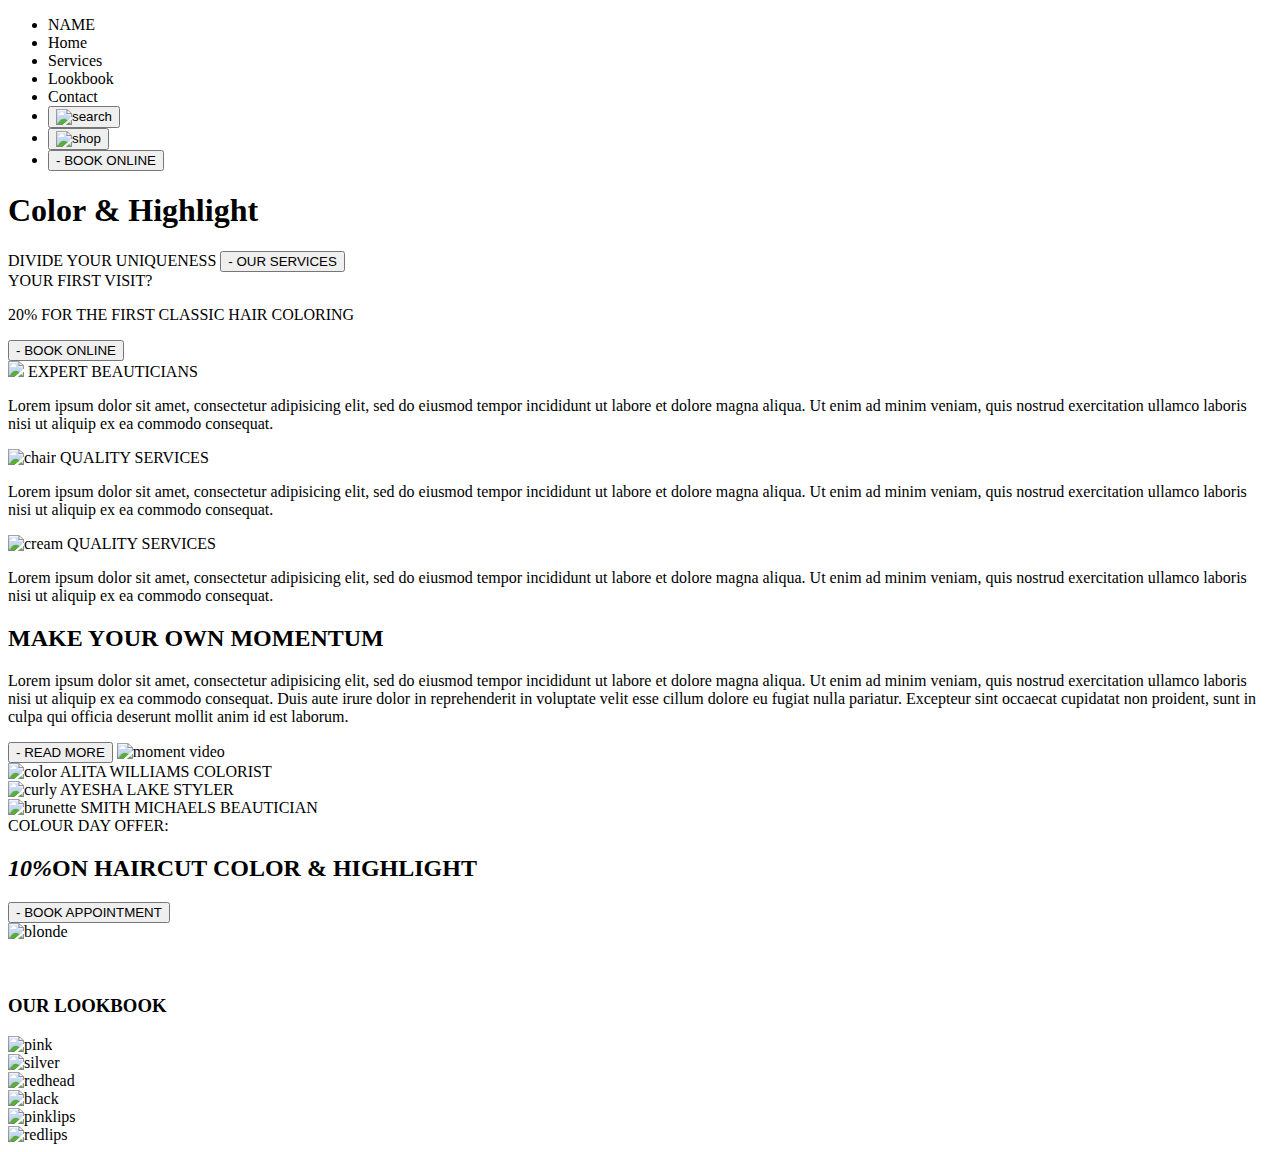
==== index.html @ 733b65af "Update and rename hair.html to index.html" ====
<!DOCTYPE html>
<html lang="en">

<head>
  <meta charset="utf-8">
  <meta name="salon">
  <meta name="viewport" content="width=device-width, initial-scale=1">

  <title>hair salon</title>
  <link rel="stylesheet" href="main.css">
  <link rel="preconnect" href="https://fonts.googleapis.com">
<link rel="preconnect" href="https://fonts.gstatic.com" crossorigin>
<link href="https://fonts.googleapis.com/css2?family=Dancing+Script&family=Merriweather:wght@300;400&display=swap" rel="stylesheet">
</head>

<body>
<div class="container">
  <header >
<nav class="nav-top-bar">
  <ul class="nav-top-ul">
    <li class="nav-top-li">NAME</li>
    <li>Home</li>
    <li>Services</li>
    <li>Lookbook</li>
    <li>Contact</li>
  
    <!--insert search bar, shopping, and booking in nav here-->
    <li><button class="search"><img src="#" alt="search" height="25px" width="30px"></button></li>
    <li><button class="shop" type="button"><img src="#" alt="shop" height="25px" width="30px"></button></li>
    <li><button class="online" type="button" name="button">- BOOK ONLINE</button>
    </li>

  </ul>
  </nav>
  </header>

<main>
  <section class="toppage">
  <!-- background image-->

  <h1 class="blonde">Color & Highlight</h1>
  <span class="divide">DIVIDE YOUR UNIQUENESS</span>

  <button class="serv" type="button" name="button"> - OUR SERVICES</button>
</section>

<div class="promo">
  <span class="first">YOUR FIRST VISIT?</span>
  <p class="percent"><span class="number"> 20%</span> FOR THE FIRST CLASSIC HAIR COLORING</p>
  <button type="button" name="button"> - BOOK ONLINE</button>
</div>
</main>
<!-- maybe a div here?-->
<div class="container">
<div class="expert">
  <img class="move" src="# alt="beautician">
  <span class="onebeaut">EXPERT BEAUTICIANS</span>
  <p class="pbeaut">Lorem ipsum dolor sit amet, consectetur adipisicing elit, sed do eiusmod tempor incididunt ut labore et dolore magna aliqua. Ut enim ad minim veniam, quis nostrud exercitation ullamco laboris nisi ut aliquip ex ea commodo consequat. </p>
</div>

<div class="quality">
  <img src="#" alt="chair">
  <span class="onebeaut">QUALITY SERVICES</span>
  <p class="pbeaut">Lorem ipsum dolor sit amet, consectetur adipisicing elit, sed do eiusmod tempor incididunt ut labore et dolore magna aliqua. Ut enim ad minim veniam, quis nostrud exercitation ullamco laboris nisi ut aliquip ex ea commodo consequat. </p>
</div>
<div class="product">
  <img src="#" alt="cream">
  <span class="onebeaut">QUALITY SERVICES</span>
  <p class="pbeaut">Lorem ipsum dolor sit amet, consectetur adipisicing elit, sed do eiusmod tempor incididunt ut labore et dolore magna aliqua. Ut enim ad minim veniam, quis nostrud exercitation ullamco laboris nisi ut aliquip ex ea commodo consequat. </p>
</div>


<div class="moment">
  <h2>MAKE YOUR OWN MOMENTUM</h2>
  <p>Lorem ipsum dolor sit amet, consectetur adipisicing elit, sed do eiusmod tempor incididunt ut labore et dolore magna aliqua. Ut enim ad minim veniam, quis nostrud exercitation ullamco laboris nisi ut aliquip ex ea commodo consequat. Duis aute irure dolor in reprehenderit in voluptate velit esse cillum dolore eu fugiat nulla pariatur. Excepteur sint occaecat cupidatat non proident, sunt in culpa qui officia deserunt mollit anim id est laborum.</p>
  <button type="button" name="button">- READ MORE</button>

    <img class="video" src="#" alt="moment video">

</div>
<!--LOOK UP-->


<!--Start of second page-->

<div container="topthree">
  <div class="coloring">
  <img src="#" alt="color">
    <span>ALITA WILLIAMS
    COLORIST</span>
  </div>
  <div class="curly">
  <img src="#" alt="curly">
    <SPAN>AYESHA LAKE
    STYLER</span>
  </div>
  <div class="brunette">
  <img class="thirdone" src="#" alt="brunette">
    <span>SMITH MICHAELS
      BEAUTICIAN</span>
  </div>
</div>

<div class="tenpercent">
 <div class="offer">
  <span class>COLOUR DAY OFFER:</span></div>

  <div class="ten"><h2 class><em>10%</em>ON HAIRCUT COLOR & HIGHLIGHT</h2>
  </div>
  <div class="poop">
    <button class="poop" type="button" name="button"> - BOOK APPOINTMENT</button></div>

  <div class="img">
    <img src="#" alt="blonde">
  </div>
</div>
<br>
<br>
<section class="lookbook">
  <h3 class="look">OUR LOOKBOOK</h3>
</section>
  <div id="last">
  <div class="tworight">
    <div class="pinkiehair">
  <img src="#" alt="pink">
</div>
<div class="silver">
  <img src="#" alt="silver">
</div>
</div>

<div class="redhead">
<div class="reddy">
  <img src="#" alt="redhead">
</div>
<div class="black">
  <img src="#" alt="black">
</div>
</div>

<div class="lipstick">
  <div class="pinklips">
    <img src="#" alt="pinklips">
</div>
<div class="redlips">

  <img src="#" alt="redlips">
</div>
</div>
</div>

  </body>
  </html>
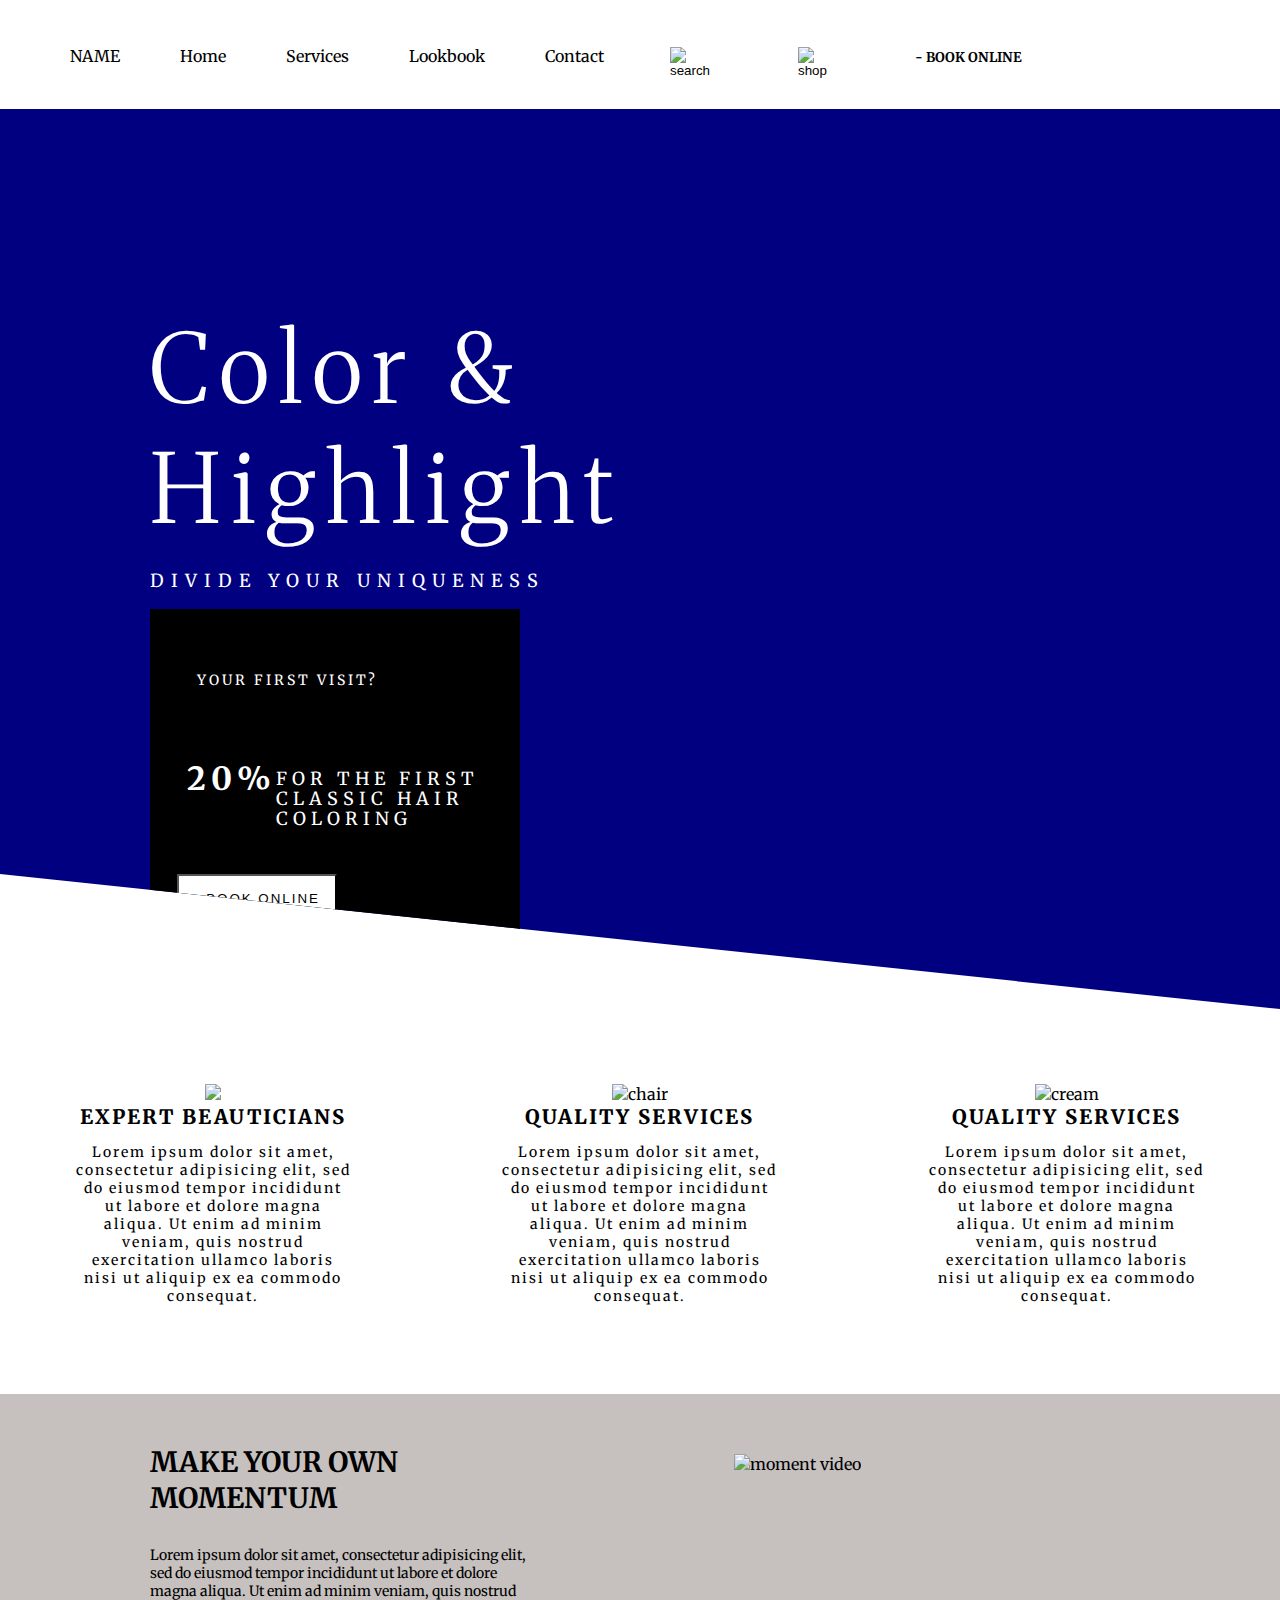
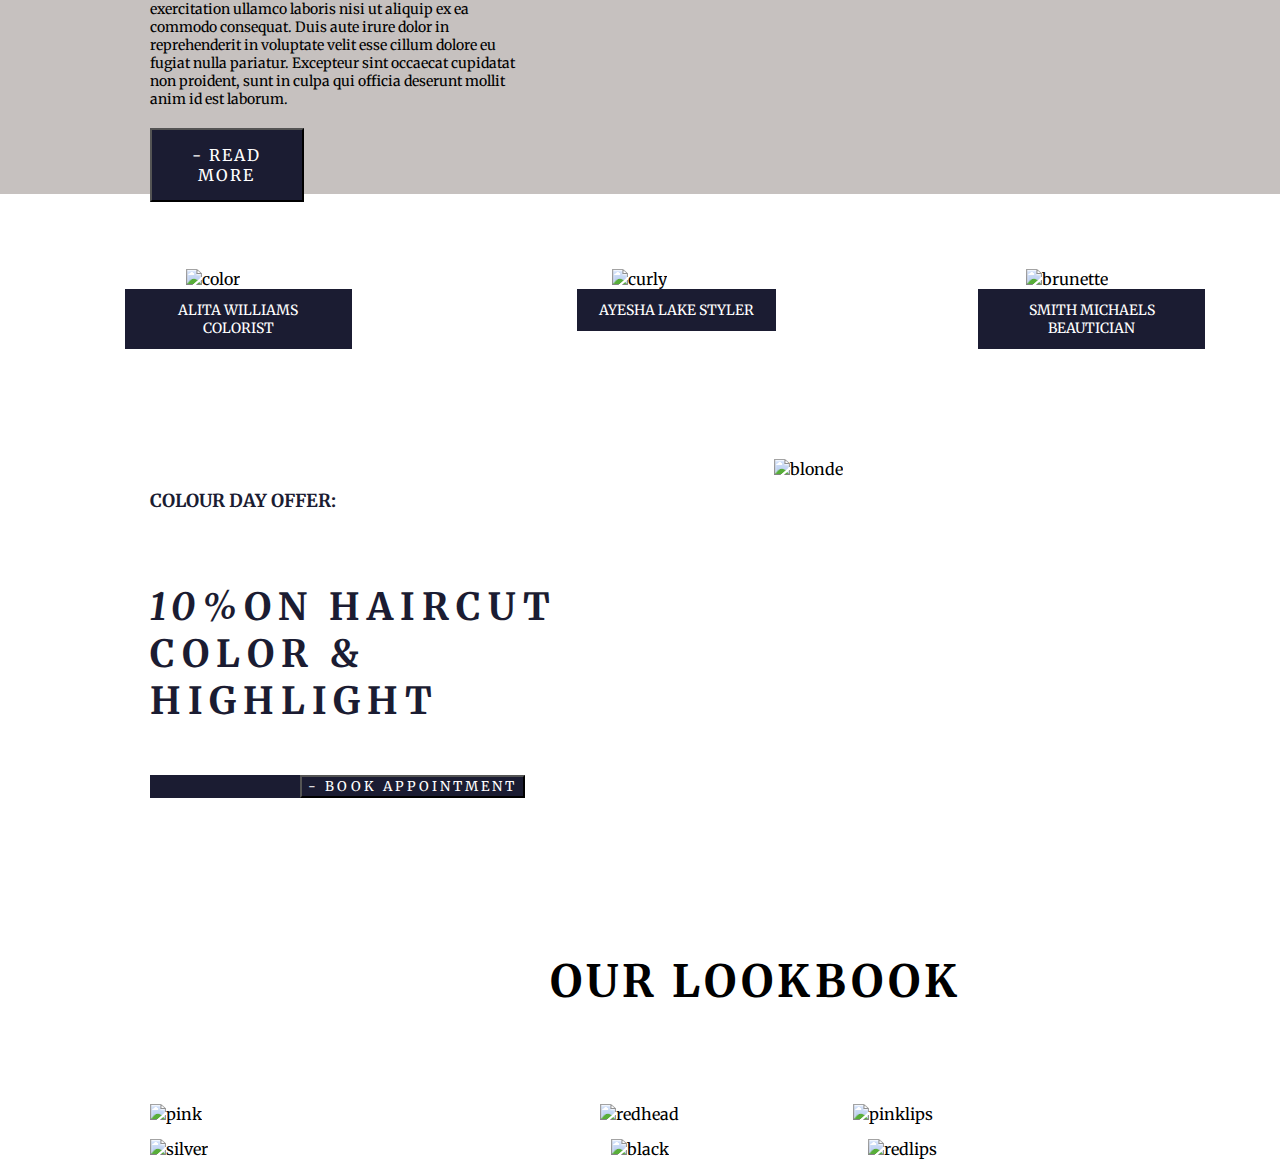
==== commit 7035b01e: "Update index.html" ====
--- a/index.html
+++ b/index.html
@@ -7,7 +7,7 @@
   <meta name="viewport" content="width=device-width, initial-scale=1">
 
   <title>hair salon</title>
-  <link rel="stylesheet" href="main.css">
+  <link rel="stylesheet" href="style.css">
   <link rel="preconnect" href="https://fonts.googleapis.com">
 <link rel="preconnect" href="https://fonts.gstatic.com" crossorigin>
 <link href="https://fonts.googleapis.com/css2?family=Dancing+Script&family=Merriweather:wght@300;400&display=swap" rel="stylesheet">
--- a/style.css
+++ b/style.css
@@ -0,0 +1,407 @@
+* {
+  box-sizing: border-box;
+}
+
+.clearfix:after {
+  content: ".";
+  display: block;
+  clear: both;
+  visibility: hidden;
+  line-height: 0;
+  height: 0;
+}
+
+.clear {
+  clear: both;
+}
+
+body {
+  margin: 0;
+  padding: 0;
+  overflow: scroll;
+  font-family: 'Merriweather', serif;
+}
+
+header {
+  width:100%;
+  background-color: white;
+  height: 75px;
+}
+
+li {
+  float:left;
+  list-style: none;
+  margin: 10px;
+  padding:20px;
+}
+
+.owner {
+  font-family: 'Dancing Script', cursive;
+  padding-right:75px;
+  margin-right: 120px;
+  font-size: 30px;
+  font-weight: bolder;
+}
+
+.search, .shop {
+  background: transparent;
+  border: none;
+  width:3%;
+}
+
+.online {
+  background: white;
+  border:none;
+  font-family: "Merriweather",serif;
+  font-weight: bold;
+}
+
+.toppage {
+  width:100%;
+  height:auto;
+}
+main {
+  margin:0;
+  float:left;
+  position: relative;
+  background: navy;
+  background-size: cover;
+  clip-path: polygon(0% 0%,100% 0%,100% 100%,0% 85%);
+
+  width:100%;
+  height: 900px;
+}
+
+.blonde {
+  float: left;
+  color:white;
+  display:block;
+  position: absolute;
+  margin:0;
+  padding: 200px 0 0 150px;
+  font-size: 96px;
+  font-weight: 100;
+  width:50%;
+  letter-spacing:10px;
+  clear: both;
+}
+.divide{
+  float:left;
+  color:white;
+  padding: 460px 0 0 150px;
+  font-size: 18px;
+  letter-spacing: 7px;
+  clear:both;
+}
+.serv{
+  float:left;
+  margin: 50px 0 10px 150px;
+  background: black;
+  color:white;
+  padding:15px;
+  letter-spacing: 3px;
+  font-family:"Merriweather",serif;
+  clear:both;
+}
+
+.promo {
+  float:left;
+  display:block;
+  position: absolute;
+  clear: both;
+  margin: 500px 0 0 150px;
+  width: 370px;
+  height: 400px;
+  border: 2px solid black;
+  background:black;
+}
+.promo > span {
+  float: left;
+  clear: both;
+  background: black;
+  color: white;
+  width: 320px;
+}
+.first {
+  float:left;
+  clear:both;
+  font-size: 14px;
+  letter-spacing: 3px;
+  padding: 25px 0 25px 20px;
+  margin: 35px 0 20px 25px;
+  color:white;
+
+}
+.percent {
+  float:left;
+  clear:both;
+  display:block;
+   font-size: 18px;
+   letter-spacing: 5px;
+   padding: 25px 0 25px 10px;
+   margin: 10px 0 20px 25px;
+   color:white;
+   line-height: 20px;
+}
+.number {
+  float:left;
+  clear:both;
+  font-size: 32px;
+  font-weight: bold;
+  padding-bottom: 20px;
+  margin-bottom: 20px;
+}
+.promo > button {
+  float:left;
+  clear:both;
+  color: black;
+  background: white;
+  letter-spacing: 2px;
+  padding: 15px;
+  margin-left: 25px;
+}
+
+.container {
+  float:left;
+  display:inline;
+  width: 100%;
+  height: 600px;
+}
+.expert, .quality, .product {
+  float:left;
+  text-align: center;
+  width: 33.3333%;
+  padding: 75px 75px;
+}
+
+.onebeaut {
+  display:block;
+  font-size: 20px;
+  font-weight: 800;
+  letter-spacing: 2px;
+  clear:both;
+}
+.pbeaut {
+  float:left;
+  display: block;
+  font-size: 14px;
+  letter-spacing: 2px;
+  clear:both;
+}
+
+.moment {
+  float:left;
+  width: 100%;
+  height: 400px;
+  clear:both;
+  background: rgb(198, 193, 191);
+}
+
+.moment >h2 {
+  float: left;
+  font-size: 28px;
+  display:block;
+  margin: 50px 0 20px 150px;
+  width:30%;
+  clear:both;
+}
+
+.moment p {
+  float:left;
+  font-size: 14px;
+  display: block;
+  clear:both;
+  margin: 10px 0 20px 150px;
+  width:30%;
+  line-height: 18px;
+  text-align: left;
+
+}
+.moment button {
+  float:left;
+  font-size: 16px;
+  display: block;
+  clear:both;
+  width: 12%;
+  padding:15px;
+  color: white;
+  font-family: "Merriweather", serif;
+  letter-spacing: 2px;
+  background: rgb(27,28,50);
+  margin: 0 0 0 150px;
+}
+
+.video {
+  height: 275px;
+  margin: 60px 0 0 200px;
+}
+/*can't get div to sit next to other*/
+
+.topthree {
+  float:left;
+  display:inline;
+  width: 100%;
+  height:500px;
+}
+
+.coloring, .curly, .brunette {
+  float:left;
+  text-align: center;
+  width: 33.3333%;
+  padding: 75px 75px;
+}
+
+
+.coloring >span {
+  float: left;
+  display: block;
+  font-size: 14px;
+  text-align:center;
+  border: 2px solid rgb(27,28,50);
+  color: white;
+  background:rgb(27,28,50);
+  margin: 0 0 35px 50px;
+  padding: 10px 20px;
+}
+.curly > span {
+    float: left;
+    display: block;
+    font-size: 14px;
+    text-align:center;
+    border: 2px solid rgb(27,28,50);
+    color: white;
+    background:rgb(27,28,50);
+    margin: 0 0 35px 75px;
+    padding: 10px 20px;
+}
+
+.brunette >span {
+  float: left;
+  display: block;
+  font-size: 14px;
+  text-align:center;
+  border: 2px solid rgb(27,28,50);
+  color: white;
+  background:rgb(27,28,50);
+  margin: 0 0 35px 50px;
+  padding: 10px 20px;
+}
+
+
+.tenpercent {
+  float:left;
+  clear:both;
+  width:100%;
+  height:400px;
+}
+
+.offer {
+  float: left;
+  font-size:18px;
+  color:rgb(27,28,50);
+  font-weight: bold;
+  margin: 30px 0 20px 150px;
+  clear: both;
+}
+.ten{
+  float:left;
+  color:rgb(27,28,50);
+  font-size: 25px;
+  font-weight: bold;
+  letter-spacing: 7px;
+  clear:both;
+  width: 40%;
+  margin: 20px 0 20px 150px;
+}
+.poop {
+  float:left;
+  color:white;
+  background: rgb(27,28,50);
+  letter-spacing: 3px;
+  font-family:"Merriweather",serif;
+  clear:both;
+  margin-left:150px;
+
+}
+.img {
+  text-align: center;
+  padding-bottom: 50px;
+}
+
+.lookbook{
+  float:left;
+  margin: 50px 550px 50px 550px;
+  font-size:38px;
+  letter-spacing: 4px;
+  clear:both;
+  width:100%;
+}
+
+#last {
+  float: left;
+  width: 100%;
+  height: auto;
+
+}
+
+.tworight {
+  float: left;
+  display:block;
+  width:33.3333%;
+}
+.pinkiehair {
+  float:left;
+  display:block;
+  height: 30%;
+  width:100%;
+  margin: 0 15px 15px 150px;
+}
+.silver {
+  float:left;
+  display:inline;
+  height:70%;
+  width:100%;
+  margin: 0 15px 0 150px;
+  clear:both;
+}
+.redhead {
+  float: left;
+  display:block;
+  width:33.3333%;
+}
+.reddy {
+  float:left;
+  display:block;
+  height: 70%;
+  width:100%;
+  text-align: center;
+  margin: 0 15px 15px 0;
+}
+.black {
+  float:left;
+  display:block;
+  height:30%;
+  width:100%;
+  text-align: center;
+  margin: 0 15px 0 0;
+}
+
+.lipstick {
+  float: left;
+  display:block;
+  width:33.3333%;
+}
+
+.pinklips {
+  float:left;
+  display:block;
+  height:30%;
+  margin: 0 150px 0 0;
+}
+
+.redlips {
+  float:left;
+  display:block;
+  height: 70%;
+  margin: 15px 150px 0 15px;
+}
